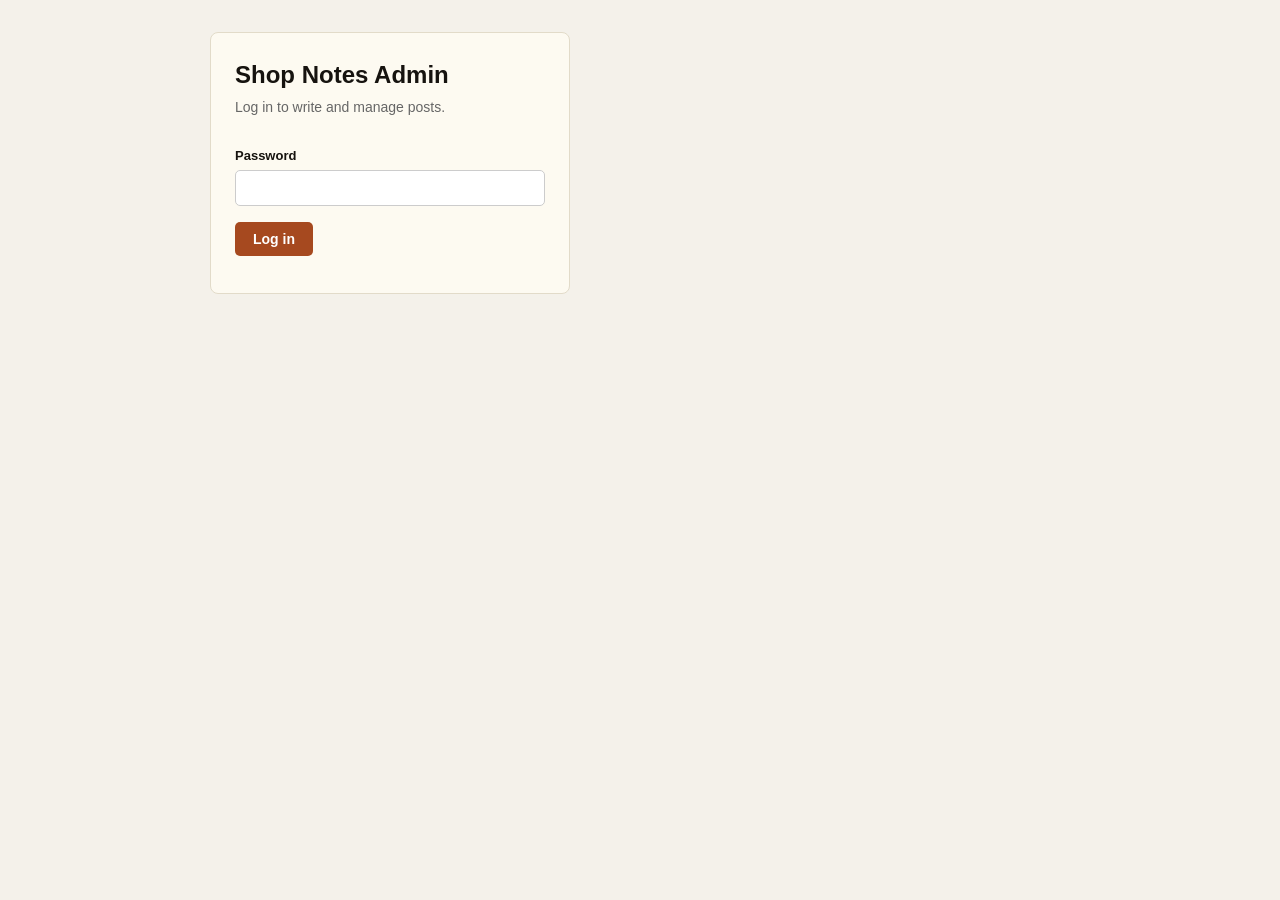
==== admin/index.html @ 303bd6de "Add files via upload" ====
<!DOCTYPE html>
<html lang="en">
<head>
<meta charset="UTF-8">
<meta name="viewport" content="width=device-width, initial-scale=1.0">
<title>Fab Tabs Shop Notes — Admin</title>
<meta name="robots" content="noindex, nofollow">
<style>
  :root {
    --rust: #a6491f; --ink: #16130f; --paper: #fdfaf1; --line: #e2dbc9; --bg: #f4f1ea;
  }
  * { box-sizing: border-box; }
  body {
    margin: 0; background: var(--bg); color: var(--ink);
    font-family: -apple-system, "Public Sans", sans-serif; line-height: 1.5;
  }
  .wrap { max-width: 900px; margin: 0 auto; padding: 32px 20px 80px; }
  h1 { font-size: 1.5rem; margin: 0 0 4px; }
  .sub { color: #666; font-size: 14px; margin: 0 0 28px; }
  .card { background: var(--paper); border: 1px solid var(--line); border-radius: 8px; padding: 24px; margin-bottom: 20px; }
  label { display: block; font-size: 13px; font-weight: 600; margin: 14px 0 4px; }
  label:first-child { margin-top: 0; }
  input[type=text], input[type=password], textarea, select {
    width: 100%; padding: 9px 10px; border: 1px solid #ccc; border-radius: 5px;
    font-family: inherit; font-size: 14px; background: #fff; color: var(--ink);
  }
  textarea { min-height: 240px; font-family: "SFMono-Regular", Consolas, monospace; font-size: 13px; }
  .row { display: flex; gap: 16px; }
  .row > div { flex: 1; }
  button {
    background: var(--rust); color: #fff; border: none; border-radius: 5px;
    padding: 9px 18px; font-size: 14px; font-weight: 600; cursor: pointer; margin-top: 16px;
  }
  button:hover { opacity: 0.9; }
  button.secondary { background: #999; }
  button.danger { background: #7a2a1a; }
  .msg { font-size: 13px; margin-top: 10px; }
  .msg.error { color: #a6231f; }
  .msg.ok { color: #2a6b3a; }
  .post-row {
    display: flex; align-items: center; justify-content: space-between;
    padding: 12px 0; border-bottom: 1px solid var(--line);
  }
  .post-row:last-child { border-bottom: none; }
  .post-row .title { font-weight: 600; }
  .post-row .meta { font-size: 12px; color: #777; }
  .badge { font-size: 11px; padding: 2px 7px; border-radius: 3px; background: #eee; margin-left: 8px; }
  .badge.draft { background: #f3e0c9; color: #7a4a10; }
  .actions button { margin: 0 0 0 8px; padding: 6px 12px; font-size: 13px; }
  .toolbar { display: flex; gap: 10px; margin-bottom: 16px; }
  .toolbar input { flex: 1; }
  #editor { display: none; }
  a.linklike { color: var(--rust); cursor: pointer; text-decoration: underline; font-size: 14px; }
  .top-actions { display: flex; justify-content: space-between; align-items: center; }
</style>
</head>
<body>
<div class="wrap">

  <div id="login-view" class="card" style="max-width:360px;">
    <h1>Shop Notes Admin</h1>
    <p class="sub">Log in to write and manage posts.</p>
    <label>Password</label>
    <input type="password" id="password" onkeydown="if(event.key==='Enter') login()">
    <button onclick="login()">Log in</button>
    <p class="msg error" id="login-msg"></p>
  </div>

  <div id="admin-view" style="display:none;">
    <div class="top-actions">
      <div>
        <h1>Shop Notes Admin</h1>
        <p class="sub">Write, edit, and publish posts for blog.primochops.com</p>
      </div>
      <button class="secondary" onclick="logout()">Log out</button>
    </div>

    <div id="list-view">
      <div class="toolbar">
        <input type="text" id="search" placeholder="Search posts…" oninput="loadPosts()">
        <button onclick="newPost()">+ New post</button>
      </div>
      <div class="card" id="post-list"></div>
    </div>

    <div id="editor" class="card">
      <h2 id="editor-heading">New post</h2>
      <label>Title</label>
      <input type="text" id="f-title" oninput="autoSlug()">
      <div class="row">
        <div>
          <label>Slug (URL)</label>
          <input type="text" id="f-slug">
        </div>
        <div>
          <label>Category</label>
          <input type="text" id="f-category" placeholder="Exhaust, Fabrication, Brakes…">
        </div>
      </div>
      <label>Excerpt (shown in the post list &amp; search snippets)</label>
      <textarea id="f-excerpt" style="min-height:70px;"></textarea>
      <label>Body (HTML — use &lt;p&gt;, &lt;h2&gt;, &lt;ul&gt;/&lt;li&gt;, &lt;strong&gt;, &lt;a href="..."&gt;)</label>
      <textarea id="f-body"></textarea>
      <label><input type="checkbox" id="f-published" checked style="width:auto;display:inline;vertical-align:middle;"> Published (uncheck to save as a draft)</label>
      <div>
        <button onclick="savePost()">Save post</button>
        <button class="secondary" onclick="closeEditor()">Cancel</button>
        <button class="danger" id="delete-btn" style="display:none;" onclick="deletePost()">Delete</button>
      </div>
      <p class="msg" id="editor-msg"></p>
    </div>
  </div>

</div>

<script>
let editingSlug = null;

async function api(path, opts = {}) {
  const res = await fetch(path, {
    ...opts,
    headers: { 'Content-Type': 'application/json', ...(opts.headers || {}) },
  });
  const data = await res.json().catch(() => ({}));
  if (!res.ok) throw new Error(data.error || ('Request failed: ' + res.status));
  return data;
}

async function checkSession() {
  const { loggedIn } = await api('/api/me');
  document.getElementById('login-view').style.display = loggedIn ? 'none' : 'block';
  document.getElementById('admin-view').style.display = loggedIn ? 'block' : 'none';
  if (loggedIn) loadPosts();
}

async function login() {
  const password = document.getElementById('password').value;
  const msg = document.getElementById('login-msg');
  msg.textContent = '';
  try {
    await api('/api/login', { method: 'POST', body: JSON.stringify({ password }) });
    checkSession();
  } catch (e) {
    msg.textContent = e.message;
  }
}

async function logout() {
  await api('/api/logout', { method: 'POST' });
  checkSession();
}

async function loadPosts() {
  const q = document.getElementById('search').value.trim();
  const url = '/api/posts?all=1' + (q ? '&q=' + encodeURIComponent(q) : '');
  const { posts } = await api(url);
  const list = document.getElementById('post-list');
  if (!posts.length) {
    list.innerHTML = '<p class="sub">No posts found.</p>';
    return;
  }
  list.innerHTML = posts.map(p => `
    <div class="post-row">
      <div>
        <span class="title">${escapeHtml(p.title)}</span>
        <span class="badge">${escapeHtml(p.category)}</span>
        ${!p.published ? '<span class="badge draft">Draft</span>' : ''}
        <div class="meta">${p.slug} · ${p.created_at}</div>
      </div>
      <div class="actions">
        <button onclick="editPost('${p.slug}')">Edit</button>
      </div>
    </div>
  `).join('');
}

function escapeHtml(s) {
  const d = document.createElement('div');
  d.textContent = s;
  return d.innerHTML;
}

function autoSlug() {
  if (editingSlug) return; // don't auto-change slug once editing an existing post
  const title = document.getElementById('f-title').value;
  document.getElementById('f-slug').value = title
    .toLowerCase().trim()
    .replace(/['"]/g, '')
    .replace(/[^a-z0-9]+/g, '-')
    .replace(/^-+|-+$/g, '');
}

function newPost() {
  editingSlug = null;
  document.getElementById('editor-heading').textContent = 'New post';
  document.getElementById('f-title').value = '';
  document.getElementById('f-slug').value = '';
  document.getElementById('f-category').value = '';
  document.getElementById('f-excerpt').value = '';
  document.getElementById('f-body').value = '';
  document.getElementById('f-published').checked = true;
  document.getElementById('delete-btn').style.display = 'none';
  document.getElementById('editor-msg').textContent = '';
  document.getElementById('editor').style.display = 'block';
  document.getElementById('list-view').style.display = 'none';
}

async function editPost(slug) {
  const { post } = await api('/api/posts/' + encodeURIComponent(slug) + '?all=1');
  editingSlug = slug;
  document.getElementById('editor-heading').textContent = 'Edit post';
  document.getElementById('f-title').value = post.title;
  document.getElementById('f-slug').value = post.slug;
  document.getElementById('f-category').value = post.category;
  document.getElementById('f-excerpt').value = post.excerpt;
  document.getElementById('f-body').value = post.body_html;
  document.getElementById('f-published').checked = !!post.published;
  document.getElementById('delete-btn').style.display = 'inline-block';
  document.getElementById('editor-msg').textContent = '';
  document.getElementById('editor').style.display = 'block';
  document.getElementById('list-view').style.display = 'none';
}

function closeEditor() {
  document.getElementById('editor').style.display = 'none';
  document.getElementById('list-view').style.display = 'block';
  editingSlug = null;
}

async function savePost() {
  const payload = {
    title: document.getElementById('f-title').value.trim(),
    slug: document.getElementById('f-slug').value.trim(),
    category: document.getElementById('f-category').value.trim() || 'General',
    excerpt: document.getElementById('f-excerpt').value.trim(),
    body_html: document.getElementById('f-body').value,
    published: document.getElementById('f-published').checked,
  };
  const msg = document.getElementById('editor-msg');
  msg.className = 'msg';
  msg.textContent = 'Saving…';
  try {
    if (editingSlug) {
      await api('/api/posts/' + encodeURIComponent(editingSlug), { method: 'PUT', body: JSON.stringify(payload) });
    } else {
      await api('/api/posts', { method: 'POST', body: JSON.stringify(payload) });
    }
    msg.className = 'msg ok';
    msg.textContent = 'Saved.';
    setTimeout(() => { closeEditor(); loadPosts(); }, 500);
  } catch (e) {
    msg.className = 'msg error';
    msg.textContent = e.message;
  }
}

async function deletePost() {
  if (!editingSlug) return;
  if (!confirm('Delete this post? This can\\'t be undone.')) return;
  await api('/api/posts/' + encodeURIComponent(editingSlug), { method: 'DELETE' });
  closeEditor();
  loadPosts();
}

checkSession();
</script>
</body>
</html>
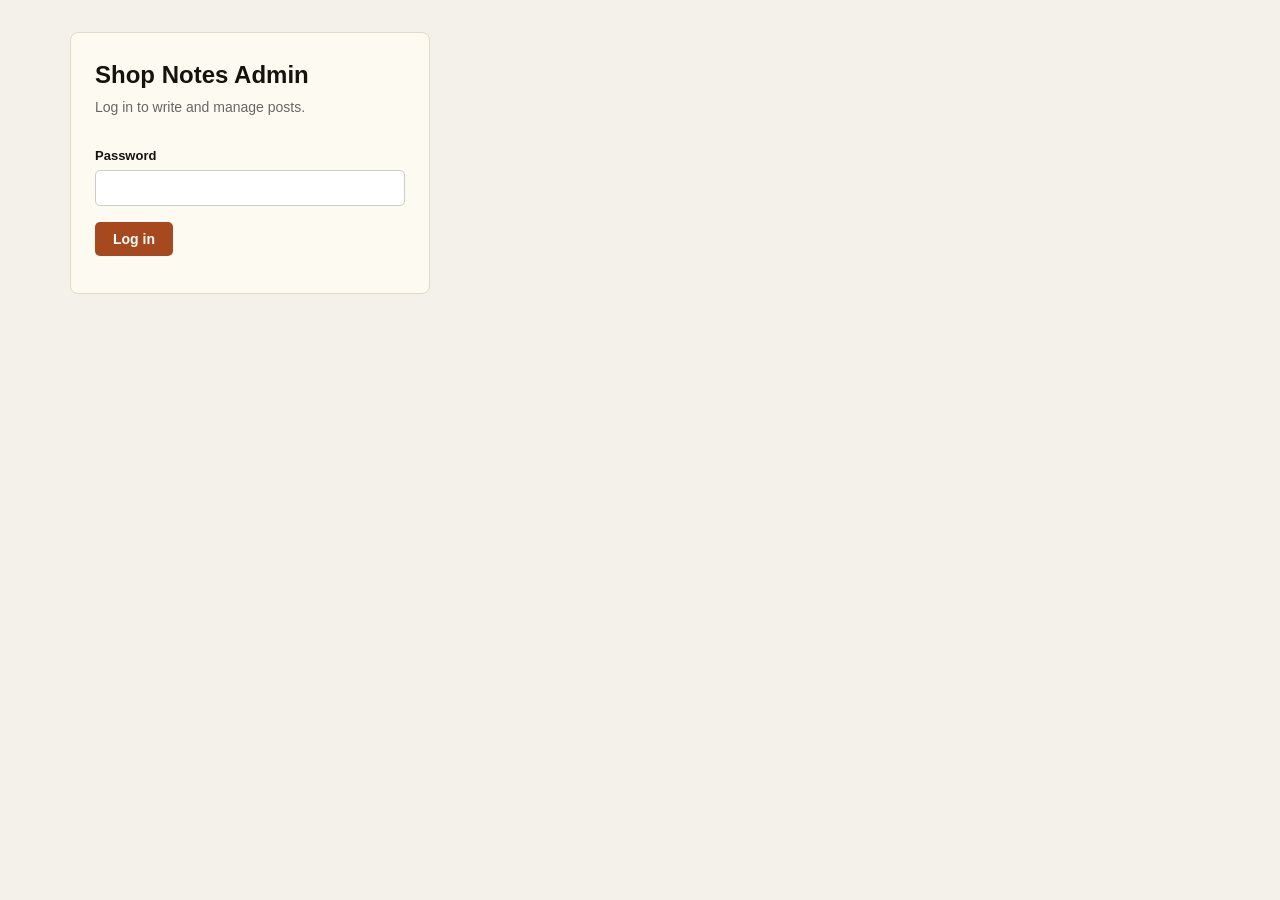
==== commit 06803734: "Update index.html" ====
--- a/admin/index.html
+++ b/admin/index.html
@@ -14,7 +14,7 @@
     margin: 0; background: var(--bg); color: var(--ink);
     font-family: -apple-system, "Public Sans", sans-serif; line-height: 1.5;
   }
-  .wrap { max-width: 900px; margin: 0 auto; padding: 32px 20px 80px; }
+  .wrap { max-width: 1180px; margin: 0 auto; padding: 32px 20px 80px; }
   h1 { font-size: 1.5rem; margin: 0 0 4px; }
   .sub { color: #666; font-size: 14px; margin: 0 0 28px; }
   .card { background: var(--paper); border: 1px solid var(--line); border-radius: 8px; padding: 24px; margin-bottom: 20px; }
@@ -25,6 +25,30 @@
     font-family: inherit; font-size: 14px; background: #fff; color: var(--ink);
   }
   textarea { min-height: 240px; font-family: "SFMono-Regular", Consolas, monospace; font-size: 13px; }
+  .editor-toolbar {
+    display: flex; align-items: center; gap: 4px; flex-wrap: wrap;
+    background: #efe9d8; border: 1px solid #ccc; border-bottom: none;
+    border-radius: 5px 5px 0 0; padding: 6px;
+  }
+  .editor-toolbar button {
+    margin: 0; padding: 6px 10px; font-size: 13px; font-weight: 500;
+    background: #fff; color: var(--ink); border: 1px solid #ccc;
+  }
+  .editor-toolbar button:hover { background: #f0e6d0; }
+  .editor-toolbar .spacer { flex: 1; }
+  .editor-toolbar #html-toggle-btn { background: var(--ink); color: #fff; border-color: var(--ink); }
+  .editor-visual {
+    min-height: 260px; max-height: 480px; overflow-y: auto;
+    border: 1px solid #ccc; border-top: none; border-radius: 0 0 5px 5px;
+    padding: 14px 16px; background: #fff; font-size: 15px; line-height: 1.6;
+  }
+  .editor-visual:focus { outline: 2px solid var(--rust); outline-offset: -1px; }
+  .editor-visual h2 { font-size: 1.15rem; margin: 18px 0 8px; }
+  .editor-visual p { margin: 0 0 12px; }
+  .editor-visual ul { margin: 0 0 12px; padding-left: 22px; }
+  .editor-visual a { color: var(--rust); }
+  .editor-visual .shop-note { background: #f4ecd8; border-radius: 4px; padding: 12px 14px; margin: 12px 0; }
+  .editor-visual .shop-note .label { display: block; font-weight: 700; font-size: 12px; color: var(--rust); margin-bottom: 4px; }
   .row { display: flex; gap: 16px; }
   .row > div { flex: 1; }
   button {
@@ -52,6 +76,34 @@
   #editor { display: none; }
   a.linklike { color: var(--rust); cursor: pointer; text-decoration: underline; font-size: 14px; }
   .top-actions { display: flex; justify-content: space-between; align-items: center; }
+  .top-actions .buttons { display: flex; gap: 8px; }
+  .admin-shell { display: flex; align-items: flex-start; gap: 20px; }
+  .sidebar {
+    width: 280px; flex-shrink: 0; background: var(--paper); border: 1px solid var(--line);
+    border-radius: 8px; padding: 16px; overflow: hidden;
+    transition: width 0.15s ease, padding 0.15s ease, opacity 0.15s ease, margin 0.15s ease;
+  }
+  .sidebar.collapsed { width: 0; padding: 0; border: none; opacity: 0; margin-right: -20px; pointer-events: none; }
+  .sidebar #search { margin-bottom: 8px; }
+  .sidebar > button { width: 100%; margin-top: 0; margin-bottom: 14px; }
+  .main-content { flex: 1; min-width: 0; }
+  .post-tree { font-size: 14px; }
+  .post-tree details { margin-bottom: 2px; }
+  .post-tree summary {
+    cursor: pointer; padding: 6px 4px; border-radius: 4px; user-select: none;
+  }
+  .post-tree summary:hover { background: rgba(166,73,31,0.08); }
+  .tree-year > summary { font-weight: 700; }
+  .tree-month > summary { font-size: 13px; color: #6b6350; margin-left: 8px; }
+  .tree-posts { margin-left: 24px; }
+  .tree-post {
+    display: flex; align-items: center; justify-content: space-between; gap: 6px;
+    padding: 6px 8px; border-radius: 4px; cursor: pointer; font-size: 13px;
+  }
+  .tree-post:hover { background: rgba(166,73,31,0.08); }
+  .tree-post.active { background: var(--rust); color: #fff; }
+  .tree-post.active .badge.draft { background: #fff; color: var(--rust); }
+  .tree-post-title { overflow: hidden; text-overflow: ellipsis; white-space: nowrap; }
 </style>
 </head>
 <body>
@@ -72,42 +124,63 @@
         <h1>Shop Notes Admin</h1>
         <p class="sub">Write, edit, and publish posts for blog.primochops.com</p>
       </div>
-      <button class="secondary" onclick="logout()">Log out</button>
+      <div class="buttons">
+        <button class="secondary" onclick="toggleSidebar()">☰ Posts</button>
+        <button class="secondary" onclick="logout()">Log out</button>
+      </div>
     </div>
 
-    <div id="list-view">
-      <div class="toolbar">
+    <div class="admin-shell">
+      <aside class="sidebar" id="sidebar">
         <input type="text" id="search" placeholder="Search posts…" oninput="loadPosts()">
         <button onclick="newPost()">+ New post</button>
-      </div>
-      <div class="card" id="post-list"></div>
-    </div>
-
-    <div id="editor" class="card">
-      <h2 id="editor-heading">New post</h2>
-      <label>Title</label>
-      <input type="text" id="f-title" oninput="autoSlug()">
-      <div class="row">
-        <div>
-          <label>Slug (URL)</label>
-          <input type="text" id="f-slug">
+        <div id="post-tree" class="post-tree"></div>
+      </aside>
+
+      <div class="main-content">
+        <div id="empty-state" class="card">
+          <p class="sub" style="margin:0;">Select a post from the list on the left, or create a new one.</p>
         </div>
-        <div>
-          <label>Category</label>
-          <input type="text" id="f-category" placeholder="Exhaust, Fabrication, Brakes…">
+
+        <div id="editor" class="card" style="display:none;">
+          <h2 id="editor-heading">New post</h2>
+          <label>Title</label>
+          <input type="text" id="f-title" oninput="autoSlug()">
+          <div class="row">
+            <div>
+              <label>Slug (URL)</label>
+              <input type="text" id="f-slug">
+            </div>
+            <div>
+              <label>Category</label>
+              <input type="text" id="f-category" placeholder="Exhaust, Fabrication, Brakes…">
+            </div>
+          </div>
+          <label>Excerpt (shown in the post list &amp; search snippets)</label>
+          <textarea id="f-excerpt" style="min-height:70px;"></textarea>
+          <label>Body</label>
+          <div class="editor-toolbar">
+            <button type="button" onmousedown="event.preventDefault()" onclick="fmt('formatBlock','P')" title="Paragraph">¶</button>
+            <button type="button" onmousedown="event.preventDefault()" onclick="fmt('formatBlock','H2')" title="Heading"><b>H2</b></button>
+            <button type="button" onmousedown="event.preventDefault()" onclick="fmt('bold')" title="Bold"><b>B</b></button>
+            <button type="button" onmousedown="event.preventDefault()" onclick="fmt('insertUnorderedList')" title="Bullet list">&bull; List</button>
+            <button type="button" onmousedown="event.preventDefault()" onclick="insertLink()" title="Link">Link</button>
+            <button type="button" onmousedown="event.preventDefault()" onclick="insertShopNote()" title="Insert shop-note callout box">+ Shop Note</button>
+            <span class="spacer"></span>
+            <button type="button" onclick="toggleHtmlView()" id="html-toggle-btn" title="Switch to raw HTML">HTML</button>
+          </div>
+          <div id="f-body-visual" class="editor-visual" contenteditable="true"></div>
+          <textarea id="f-body" style="display:none;"></textarea>
+          <p class="sub" style="margin-top:6px;">Use the toolbar for normal writing. Switch to HTML if you need something the toolbar doesn't cover.</p>
+          <label><input type="checkbox" id="f-published" checked style="width:auto;display:inline;vertical-align:middle;"> Published (uncheck to save as a draft)</label>
+          <div>
+            <button onclick="savePost()">Save post</button>
+            <button class="secondary" onclick="closeEditor()">Cancel</button>
+            <button class="danger" id="delete-btn" style="display:none;" onclick="deletePost()">Delete</button>
+          </div>
+          <p class="msg" id="editor-msg"></p>
         </div>
       </div>
-      <label>Excerpt (shown in the post list &amp; search snippets)</label>
-      <textarea id="f-excerpt" style="min-height:70px;"></textarea>
-      <label>Body (HTML — use &lt;p&gt;, &lt;h2&gt;, &lt;ul&gt;/&lt;li&gt;, &lt;strong&gt;, &lt;a href="..."&gt;)</label>
-      <textarea id="f-body"></textarea>
-      <label><input type="checkbox" id="f-published" checked style="width:auto;display:inline;vertical-align:middle;"> Published (uncheck to save as a draft)</label>
-      <div>
-        <button onclick="savePost()">Save post</button>
-        <button class="secondary" onclick="closeEditor()">Cancel</button>
-        <button class="danger" id="delete-btn" style="display:none;" onclick="deletePost()">Delete</button>
-      </div>
-      <p class="msg" id="editor-msg"></p>
     </div>
   </div>
 
@@ -115,6 +188,64 @@
 
 <script>
 let editingSlug = null;
+let htmlViewActive = false;
+
+function fmt(command, value) {
+  document.getElementById('f-body-visual').focus();
+  document.execCommand(command, false, value || null);
+}
+
+function insertLink() {
+  const url = prompt('Link URL (include https://):');
+  if (!url) return;
+  document.getElementById('f-body-visual').focus();
+  document.execCommand('createLink', false, url);
+}
+
+function insertShopNote() {
+  document.getElementById('f-body-visual').focus();
+  const html = '<div class="shop-note"><span class="label">From the bench</span>Type your note here.</div><p><br></p>';
+  document.execCommand('insertHTML', false, html);
+}
+
+function toggleHtmlView() {
+  const visual = document.getElementById('f-body-visual');
+  const textarea = document.getElementById('f-body');
+  const btn = document.getElementById('html-toggle-btn');
+  if (!htmlViewActive) {
+    textarea.value = visual.innerHTML.trim();
+    visual.style.display = 'none';
+    document.querySelector('.editor-toolbar').style.display = 'none';
+    textarea.style.display = 'block';
+    btn.textContent = 'Visual';
+    htmlViewActive = true;
+  } else {
+    visual.innerHTML = textarea.value;
+    textarea.style.display = 'none';
+    document.querySelector('.editor-toolbar').style.display = 'flex';
+    visual.style.display = 'block';
+    btn.textContent = 'HTML';
+    htmlViewActive = false;
+  }
+}
+
+function resetEditorView() {
+  htmlViewActive = false;
+  document.getElementById('f-body-visual').style.display = 'block';
+  document.getElementById('f-body').style.display = 'none';
+  document.querySelector('.editor-toolbar').style.display = 'flex';
+  document.getElementById('html-toggle-btn').textContent = 'HTML';
+}
+
+function getBodyHtml() {
+  if (htmlViewActive) return document.getElementById('f-body').value;
+  return document.getElementById('f-body-visual').innerHTML.trim();
+}
+
+function setBodyHtml(html) {
+  document.getElementById('f-body-visual').innerHTML = html || '';
+  document.getElementById('f-body').value = html || '';
+}
 
 async function api(path, opts = {}) {
   const res = await fetch(path, {
@@ -154,24 +285,63 @@
   const q = document.getElementById('search').value.trim();
   const url = '/api/posts?all=1' + (q ? '&q=' + encodeURIComponent(q) : '');
   const { posts } = await api(url);
-  const list = document.getElementById('post-list');
+  renderTree(posts);
+}
+
+function renderTree(posts) {
+  const tree = document.getElementById('post-tree');
+
   if (!posts.length) {
-    list.innerHTML = '<p class="sub">No posts found.</p>';
+    tree.innerHTML = '<p class="sub" style="margin-top:12px;">No posts found.</p>';
     return;
   }
-  list.innerHTML = posts.map(p => `
-    <div class="post-row">
-      <div>
-        <span class="title">${escapeHtml(p.title)}</span>
-        <span class="badge">${escapeHtml(p.category)}</span>
-        ${!p.published ? '<span class="badge draft">Draft</span>' : ''}
-        <div class="meta">${p.slug} · ${p.created_at}</div>
-      </div>
-      <div class="actions">
-        <button onclick="editPost('${p.slug}')">Edit</button>
-      </div>
-    </div>
-  `).join('');
+
+  const groups = {};
+  posts.forEach(p => {
+    const d = new Date(p.created_at.replace(' ', 'T') + 'Z');
+    const year = d.getFullYear();
+    const month = d.getMonth();
+    if (!groups[year]) groups[year] = {};
+    if (!groups[year][month]) groups[year][month] = [];
+    groups[year][month].push(p);
+  });
+
+  const years = Object.keys(groups).sort((a, b) => b - a);
+  let html = '';
+
+  years.forEach((year, yi) => {
+    const months = Object.keys(groups[year]).sort((a, b) => b - a);
+    html += '<details class="tree-year"' + (yi === 0 ? ' open' : '') + '><summary>' + year + '</summary>';
+
+    months.forEach((month, mi) => {
+      const monthName = new Date(2000, Number(month), 1).toLocaleString('en-US', { month: 'long' });
+      html += '<details class="tree-month"' + (yi === 0 && mi === 0 ? ' open' : '') + '><summary>' + monthName + '</summary><div class="tree-posts">';
+
+      groups[year][month].forEach(p => {
+        html += '<div class="tree-post" data-slug="' + escapeHtml(p.slug) + '" onclick="editPost(\'' + p.slug + '\')">'
+          + '<span class="tree-post-title">' + escapeHtml(p.title) + '</span>'
+          + (!p.published ? '<span class="badge draft">Draft</span>' : '')
+          + '</div>';
+      });
+
+      html += '</div></details>';
+    });
+
+    html += '</details>';
+  });
+
+  tree.innerHTML = html;
+  highlightActivePost();
+}
+
+function highlightActivePost() {
+  document.querySelectorAll('.tree-post').forEach(el => {
+    el.classList.toggle('active', el.getAttribute('data-slug') === editingSlug);
+  });
+}
+
+function toggleSidebar() {
+  document.getElementById('sidebar').classList.toggle('collapsed');
 }
 
 function escapeHtml(s) {
@@ -197,12 +367,14 @@
   document.getElementById('f-slug').value = '';
   document.getElementById('f-category').value = '';
   document.getElementById('f-excerpt').value = '';
-  document.getElementById('f-body').value = '';
+  setBodyHtml('<p><br></p>');
+  resetEditorView();
   document.getElementById('f-published').checked = true;
   document.getElementById('delete-btn').style.display = 'none';
   document.getElementById('editor-msg').textContent = '';
+  document.getElementById('empty-state').style.display = 'none';
   document.getElementById('editor').style.display = 'block';
-  document.getElementById('list-view').style.display = 'none';
+  highlightActivePost();
 }
 
 async function editPost(slug) {
@@ -213,18 +385,21 @@
   document.getElementById('f-slug').value = post.slug;
   document.getElementById('f-category').value = post.category;
   document.getElementById('f-excerpt').value = post.excerpt;
-  document.getElementById('f-body').value = post.body_html;
+  setBodyHtml(post.body_html);
+  resetEditorView();
   document.getElementById('f-published').checked = !!post.published;
   document.getElementById('delete-btn').style.display = 'inline-block';
   document.getElementById('editor-msg').textContent = '';
+  document.getElementById('empty-state').style.display = 'none';
   document.getElementById('editor').style.display = 'block';
-  document.getElementById('list-view').style.display = 'none';
+  highlightActivePost();
 }
 
 function closeEditor() {
   document.getElementById('editor').style.display = 'none';
-  document.getElementById('list-view').style.display = 'block';
+  document.getElementById('empty-state').style.display = 'block';
   editingSlug = null;
+  highlightActivePost();
 }
 
 async function savePost() {
@@ -233,7 +408,7 @@
     slug: document.getElementById('f-slug').value.trim(),
     category: document.getElementById('f-category').value.trim() || 'General',
     excerpt: document.getElementById('f-excerpt').value.trim(),
-    body_html: document.getElementById('f-body').value,
+    body_html: getBodyHtml(),
     published: document.getElementById('f-published').checked,
   };
   const msg = document.getElementById('editor-msg');
@@ -256,7 +431,7 @@
 
 async function deletePost() {
   if (!editingSlug) return;
-  if (!confirm('Delete this post? This can\\'t be undone.')) return;
+  if (!confirm('Delete this post? This action cannot be undone.')) return;
   await api('/api/posts/' + encodeURIComponent(editingSlug), { method: 'DELETE' });
   closeEditor();
   loadPosts();
